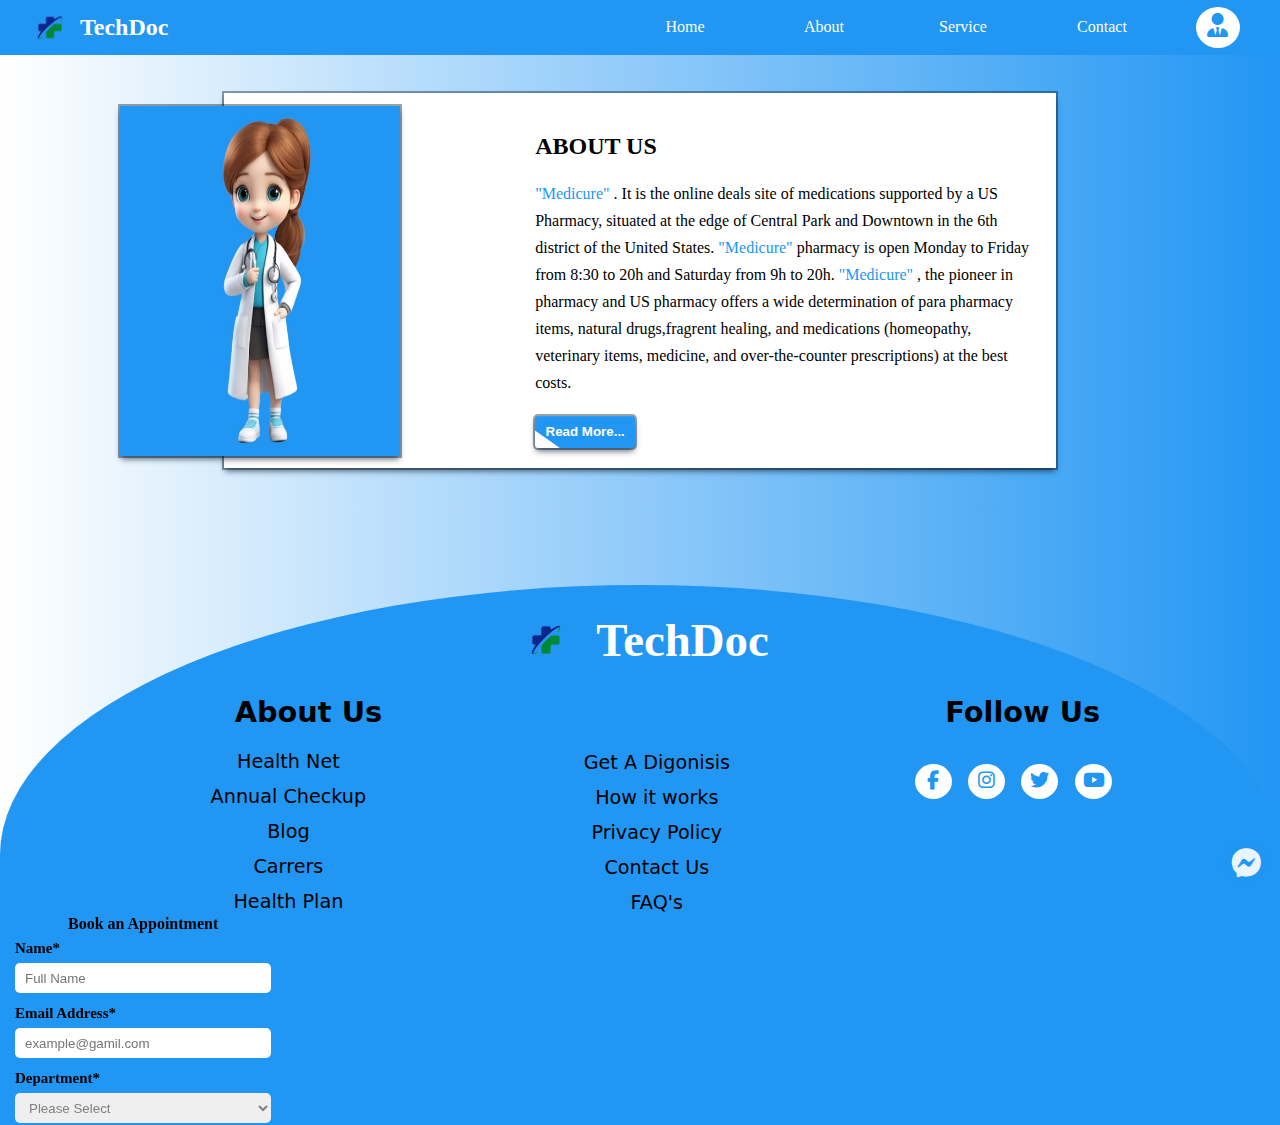
==== about.html @ f820af50 "initial commit" ====
<!doctype html>
<html>
    <head>
        <title>First Project</title>
    <!-- ----------meta tag---------- -->
        <meta name="viewport" content="width=device-width,initial-scale=1.0"/>
    <!-- -------link css tag--------- -->
        <link rel="stylesheet" type="text/css" href="about.css"/>
    <!-- ---------link icon tag------------ -->
    <link rel="stylesheet" type="text/css" href="https://cdnjs.cloudflare.com/ajax/libs/font-awesome/6.5.1/css/all.min.css"/>
    </head> 
    <body>
    <!-- -----------overall div-------------------- -->
        <div class="overall">
    <!-- -------------header tag------------------- -->
            <header>
    <!-- ---------------header left side----------- -->
                <div class="navbar1">
                <img src="./logo1-removebg-preview.jpg" alt="profilepic"/>
                <h3>TechDoc</h3>
                </div>
                <label for="menu">
                    <i class="fa-solid fa-bars icon"></i>
                </label>
                <input class="txt1" type="checkbox" required id="menu"/>
             
    <!-- -------------header right side------------- -->
                <div class="navbar2">
                    <a class="line1" href="./index.html">Home</a>
                    <a class="line1" href="./about.html">About</a>
                    <a class="line1" href="./service.html">Service</a>
                    <a class="line1" href="./contact.html">Contact</a>
                    <a href="./login.html">
                        <i class="fa-solid fa-user-tie icon1"></i>
                    </a>
                </div>
            </header>
    <!-- ------------------first div------------------------- -->
             <div class="first">
    <!-- -----------------frist main overall div---------------- -->
                <div class="main">
    <!-- -------------------first box1 img tag------------------ -->
                
                <div class="box1">
                    <img src="./pic1-removebg-preview.jpg" alt="profilepic"/>
                </div>
    <!-- ------------------first box2------------------------- -->
                <div class="box2">
                    <h2>ABOUT US</h2>
                    <p><span>"Medicure"</span> . It is the online deals site of medications supported by a US Pharmacy,
                        situated at the edge of Central Park and Downtown in the 6th district of the United
                        States. <span>"Medicure"</span> pharmacy is open Monday to Friday from 8:30 to 20h and Saturday from
                        9h to 20h.<span> "Medicure"</span> , the pioneer in pharmacy and US pharmacy offers a wide 
                        determination of para pharmacy items, natural drugs,fragrent healing, and 
                        medications (homeopathy, veterinary items, medicine, and over-the-counter prescriptions)
                        at the best costs.
                    </p>
                    <button>Read More...</button>
                </div>
            </div>
             </div>

<!-- -----------------------message div------------------------ -->
<div>
<label for="message">
    <i class="fa-brands fa-facebook-messenger icon2"></i>
</label>
<input required class="txt1" type="checkbox" id="message"/>
 <div class="msg1">
    <form>
    <h4>Book an Appointment</h4>
        <label>Name*</label><br/>
        <input placeholder="Full Name" type="text" required/><br/>
        <label>Email Address*</label><br/>
        <input placeholder="example@gamil.com" type="email" required/><br/>
        <label>Department*</label><br/>
        <select>
            <option>Please Select</option>
            <option>Oncology</option>
            <option>Cardiology</option>
            <option>Orthipedics</option>
            <option>Robotic Surgery</option>
            <option>Nephrology</option>
            <option>Neurology</option>
            <option>Urology</option>
            <option>Gastroenterology</option>
            <option>Pulmonary</option>
            <option>Bariatric Surgery</option>
        </select><br/>
        <label>Time*</label><br/>
        <input placeholder="Customer Available Time" required/>
        <input class="sumt" type="submit"/>
    </form>
</div>
</div>

        

<!-- -----------------------------------eight div------------------ -->
<div class="eight">
    <!-- -----------------------------------------footer div------------------- -->
            <div class="footer">
        <!-- --------------------------------footer header div------------------- -->
                <div class="footer-bar">
                    <img src="./logo1-removebg-preview.jpg" alt="profilepic" />
                    <h3>TechDoc</h3>
                </div>
        <!-- -----------------------------footer ovverall div------------------- -->
                    <div class="footer-overall">
            <!-- -----------------------------footer (1)div------------------- -->
                        <ul>
                            <h2>About Us</h2>
                            <li>Health Net</li>
                            <li>Annual Checkup</li>
                            <li>Blog</li>
                            <li>Carrers</li>
                            <li>Health Plan</li>
                        </ul>
        <!-- -----------------------------------------footer (2)div------------------- -->
                        <ul>
                            <li>Get A Digonisis</li>
                            <li>How it works</li>
                            <li>Privacy Policy</li>
                            <li>Contact Us</li>
                            <li>FAQ's</li>
                        </ul>
        <!-- ----------------------------------footer (3)div------------------- -->
                        <div>
                            <h2>Follow Us</h2>
                            <div class="footer-icon">
                            <i class="fa-brands fa-facebook-f"></i>
                            <i class="fa-brands fa-instagram"></i>
                            <i class="fa-brands fa-twitter"></i>
                            <i class="fa-brands fa-youtube"></i>
                        </div>
                        </div>
                </div>
            </div>
            </div>
    </div>
    </body>
---- about.css ----
*{
    margin:0;
    padding:0;
    box-sizing:border-box;
}
/* --------variable method---------- */
:root{
    --sub:20px;
    --add:#2196f3;
    --txt:white;
    --linear-color:linear-gradient(to right,var(--txt),var(--add));
    --box-shadow:rgba(6, 24, 44, 0.4) 0px 0px 0px 2px, rgba(6, 24, 44, 0.65) 0px 4px 6px -1px, rgba(255, 255, 255, 0.08) 0px 1px 0px inset;
}

/* --------------overall div--------------- */
.overall{
    min-height:600px;
    transition:all 2s;
    transition-delay:1s;
    background-image: var(--linear-color);
    /* background-color:palevioletred; */
}
/* ---------------header------------------- */
header{
    width:100%;
    height:55px;
    background-color:var(--add);
    display:flex;
    justify-content: space-between;
    align-items:center;
    padding:var(--sub);
    position:fixed;
    z-index:999;
}
header h3{
    color:var(--txt);
    font-size:1.5rem;
}
header img{
    width:60px;height:55px;
}
/* ------------header left side----------- */
.navbar1{
    display:flex;
    align-items: center;
}
label i{
    opacity:0;
}
/* ----------- header input--------------  */
.txt1{
    display:none;
}
input:checked~div{
    left:0%;
    background-color:coral;
}
/* -------------header right side---------- */
.navbar2{
    width:50%;
    /* background-color:navajowhite; */
    display:flex;
    justify-content: space-between;
    align-items: center;
    transition:all 2s;
    padding-right:var(--sub);
}
.line1{
    text-decoration: none;
    width:90px;height:30px;
    color:var(--txt);
    padding:5px;
    text-align:center;
}
.line1:hover{
    background-color:black;
    border-radius:5px;
}
/* --------------header user icon -------------- */
.icon1{
    background-color:var(--txt);
    color:var(--add);
    width: 44px;
    height: 41px;
    border-radius:50%;
    font-size: 24px;
    padding: 6px 5px 5px 11px;
}
/* ----------------first div------------------- */
.first{
    width:100%; min-height:560px;
    background-image: linear-gradient(to right,var(--txt),var(--add));
    /* background-color:darkgrey; */
    display:flex;
    justify-content: center;
    align-items: center;
    position: relative;
}
/* ----------------main div-------------------- */
.main{
    width:65%;
    background-color: white;
    box-shadow: var(--box-shadow);
    display: flex;
    justify-content: flex-end;
}
/* ------------------box1--------------------- */
.box1{
    position:absolute;
    left:120px;bottom:100px;
    animation-name: pic2;
    animation-duration: 5s;
    transition: all 2s;
    animation-iteration-count: infinite;
}
@keyframes pic2{
    0%{
        top:20%;
    }
    50%{
        top:16%;
    }
    100%{
        top:22%;
    }
}
.box1 img{
    box-shadow: var(--box-shadow);
    height:350px;
    width:77%;
}

/* -----------------box2--------------------- */
.box2{
     width:65%;
     padding:0px 20px 20px 20px;
     /* background-color:darkkhaki; */
}
.box2 h2{
    padding-top:40px;
      font-size:1.5rem;
}
.box2 p{
    padding-top:var(--sub);
    padding-bottom: var(--sub);
    line-height: 27px;
    font-size:1rem;
}
.box2 span{
    color:var(--add);
}
/* ----------------button--------------------- */
.box2 button{
    width:100px;height:32px;
    background-color:var(--add);
    color:var(--txt);
    border-radius:3px;
    font-weight:bold;
    border:none;
    cursor: pointer;
    position: relative;
    z-index: 1;
    box-shadow: var(--box-shadow);
    overflow: hidden; 
}
.box2 button::before {
    content: "";
    height: 100%;
    width: 100%;
    position: absolute;
    left:-63%;
    top:31%;
    transition:1s;
    background-color:white;
    transform: rotate(35deg);
} 
/* ------------button hover---------------- */
.box2 button:hover::before {
    height: 270%;
     width:344%;
     z-index: -1;
 } 
.box2 button:hover {
     color:var(--add);
     background-color: transparent;
 } 
/* ------------------------mobile view------------------------ */
@media only screen and (max-width:500px){
    /* -----------header left side--------------- */
        label i{
            opacity: 0.9;
        }  
    /*--------------header right side------------  */
        .navbar2{
            width:100%;
            height:90vh;
            position:fixed;
            top:14%;
            left:100%;
            flex-direction: column;
            justify-content:center;
            align-items:center;
            gap:25px;
        }
    /* ------------header user icon------------ */
         /* .icon1{
            color:coral;
         } */
    /* -------------first div------------------ */
         .first{
            width:100%;
           
         }
         .main{
            width:100%;
            flex-direction: column;
            justify-content: center;
         }
         .box1{
              position: static;
              margin-top: 70px;
              padding-left:10px;
         }
         .box2{
            width:100%;
           
         }
         .box1 img{
            width:95%;height:250px;
         }
        }
/* -----------------tablet view--------------------- */
@media only screen and (min-width:500px) and (max-width:800px){
    /* -----------header left side--------------- */
    label i{
        opacity: 0.9;
    }  
/*--------------header right side------------  */
    .navbar2{
        width:100%;
        height:90vh;
        position:fixed;
        top:14%;
        left:100%;
        flex-direction: column;
        justify-content:center;
        align-items:center;
        gap:var(--sub);
    }
/* ----------------first div--------------- */
     .first{
        justify-content: center;
     }
     .main{
        width:90%;
        margin-top:70px;
     }
     .box1{
        position:static;
     }
     .box1 img{
        width:100%;
        height:100%;
     }
     .box2{
       width:80%;
       
     }
    }
/* ----------------message div--------------------- */
.icon2{
    position:fixed;
    bottom:15px;
    right:10px;
    background-color:var(--add);
    border-radius:50%;
    width:49px;height:45px;
    animation-name:move;
    animation-duration:3s;
    animation-iteration-count: infinite;
}
@keyframes move{
    0%{
        bottom:30px;
    }
    50%{
        bottom:10px;
    }
    100%{
         bottom:30px;
    }
} 
.msg1 h4{
    text-align: center;
}
.icon2{
    font-size:30px;
    padding-left:10px;
    padding-top:8px;   
    color:var(--txt);
    opacity: 0.9;
    cursor: pointer;
    /* background-color:white; */
} 
div .txt1:checked~div{
    top:13%;
    left:77%;
    margin-right:5px;
    background-image: linear-gradient(90deg,skyblue,pink);
    border-radius:5px;
}
.msg1{
    /* background-color:pink; */
    position:fixed;
    top:100%;
}
/* -------------form div-------------- */
form{
    /* background-color:chartreuse; */
    width:100%;
    padding:15px;
    transition:all 2s;
    font-weight: bold;
}
form label{
    font-size:15px;
    line-height:30px;
}
form input{
    width:100%;height:30px;
    padding:10px;
    margin-bottom:5px;
    border:none;
    border-radius:5px;
    outline: none;
}
select{
    width:100%;height:30px;
    border:none;
    border-radius:5px;
    padding-left:10px;
    color:gray;
}
form .sumt{
    width:100%;height:30px;
    background-color:var(--add);
    color:var(--txt);
    padding:5px;
    margin-top:10px;
    font-weight: bold;
    cursor: pointer;
    border:none;
}
/* -----------------mobile view for msg-------------- */
@media only screen and (max-width:500px){
    div .txt1:checked~div{
        left:0%;
        margin:7px 5px 5px 5px;
    }
    form{
        padding:10px 5px 10px 20px;
    }
    form input{
        width:92%;
    }
    form select{
        width:92%;
    }
    form .sumt{
        width:92%;
    }
    .icon2{
        right:5px;
    }
}
/* ------------------tablet view msg--------------- */
@media only screen and (min-width:500px) and (max-width:800px){
    div .txt1:checked~div{
        left:0%;
        z-index:1001;
        margin:7px 5px 5px 5px;
    }
}
/* -----------------------------finished----------------------- */



/* --------------------------footer div----------------------- */
/* -----------------------eight div---------------- */
.eight{
    background-image: var(--linear-color);
    padding-top:25px;
}
.footer{
    background-color:var(--add);
    border-top-left-radius:50%;
    border-top-right-radius:50%;
    /* background-image: var(--linear-color); */
    min-height:60vh;
    width:100%;
    padding:20px;
}
.footer-bar{
    display: flex;
    justify-content: center;
    align-items: center;
    font-size:2.5rem;
    color:white;
}
.footer-bar img{
    width:70px;height:70px;
}
.footer-bar h3{
    padding-left:15px;
}
.footer-overall{
    /* height:40vh; */
    padding:20px;
    font-size: 1.2rem;
    font-family:system-ui, -apple-system, BlinkMacSystemFont, 'Segoe UI', Roboto, Oxygen, Ubuntu, Cantarell, 'Open Sans', 'Helvetica Neue', sans-serif;
    /* background-color: gold; */
    display: flex;
    flex-wrap:wrap;
    justify-content: space-evenly;
    /* align-items: center; */
}
.footer ul{
    /* background-color: red; */
    text-align: center;
    list-style-type:none;
    width:240px;
}
.footer li{
    line-height: 35px;
}
.footer li:hover{
    cursor: pointer;
    text-decoration: underline;
    color:white;
}
.footer-overall ul:nth-child(2){
    padding-top:50px;
}
.footer h2{
    padding-bottom:15px;
    padding-left:40px;
}
.footer-icon{
    padding-top:20px;
    /* background-color: aquamarine; */
}
.footer-icon i{
    width:37px;height:35px;
    background-color:var(--txt);
    color: var(--add);
    border-radius: 50%;
    font-size:1.2rem;
    padding:7px 7px 4px 9px;
    margin-left:10px;
}
.footer-icon i:nth-child(1){
    padding-left:12px;
}
.footer-icon i:nth-child(2){
    padding-left: 10px;
}
.footer-icon i:nth-child(4){
    padding-left:8px;
}
.footer-icon i:hover{
    color:black;
    cursor: pointer;
    transition: all 1s;
    transform: scale(1.2);
}
/* ---------------mobile view-------------- */
@media only screen and (max-width:500px){
    .footer{
        border-top-left-radius:30px;
        border-top-right-radius:30px;
    }
    .footer-overall{
        padding:0px;
    }
    .footer-bar h3{
        font-size: 1.9rem;
        padding-left:0px;
    }
    .footer-overall ul:nth-child(2) {
        padding-top: 30px;
    }
    .footer h2 {
        padding: 20px 4px 15px 25px;
    }
    .footer-icon{
        padding-right:35px;
    }
}
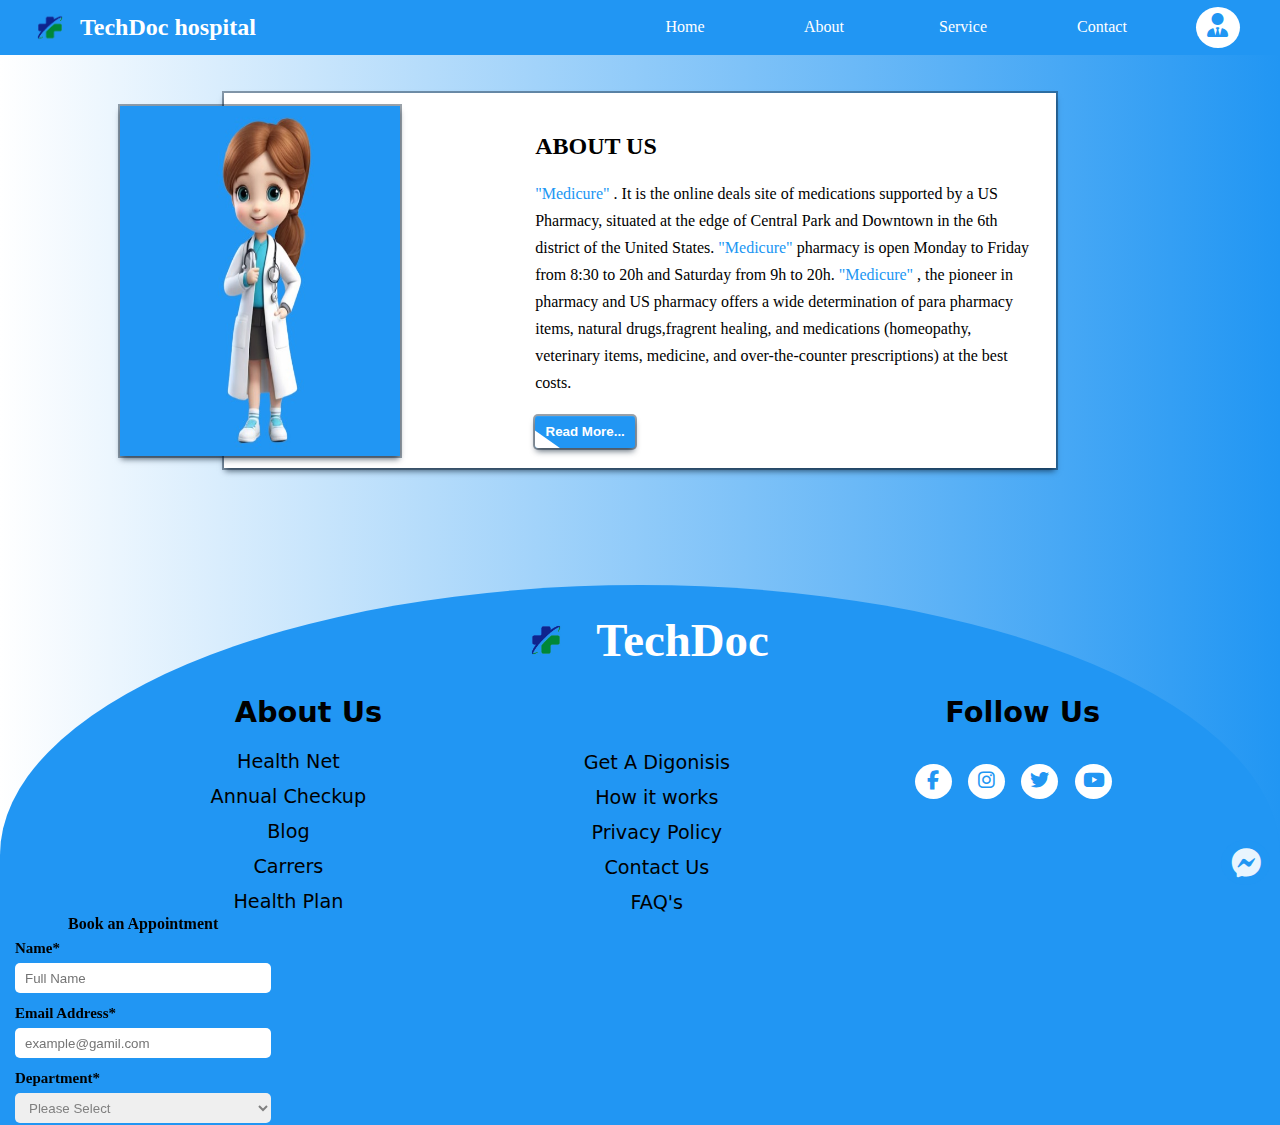
==== commit d7defb3b: ""message"" ====
--- a/about.html
+++ b/about.html
@@ -17,7 +17,7 @@
     <!-- ---------------header left side----------- -->
                 <div class="navbar1">
                 <img src="./logo1-removebg-preview.jpg" alt="profilepic"/>
-                <h3>TechDoc</h3>
+                <h3>TechDoc hospital</h3>
                 </div>
                 <label for="menu">
                     <i class="fa-solid fa-bars icon"></i>
